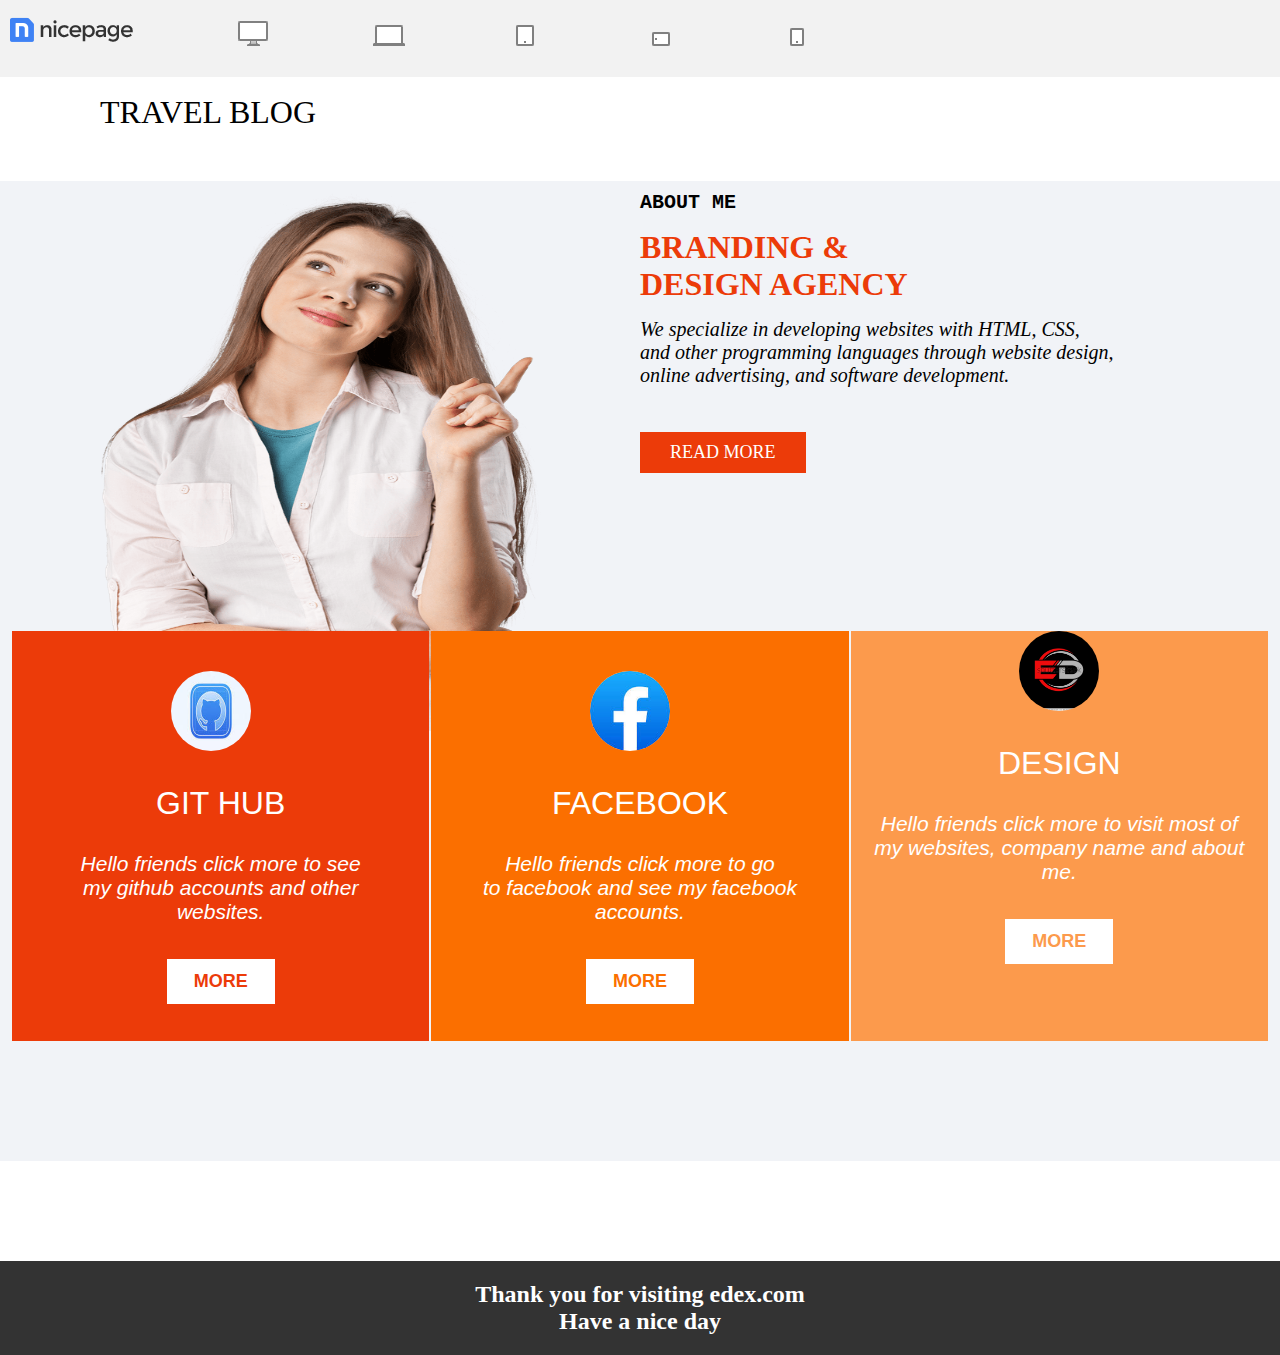
==== index.html @ d16c8aee "portfolio" ====
<!DOCTYPE html>
<html lang="en">
<head>
    <meta charset="UTF-8">
    <meta http-equiv="X-UA-Compatible" content="IE=edge">
    <meta name="viewport" content="width=device-width, initial-scale=1.0">
    <link rel="shortcut icon" href="./img/ed-initial-letters.webp" type="image/x-icon">
    <link rel="stylesheet" href="desktop.css">
    <title>Daniel's Portfolio</title>
</head>
<body>
    <div class="sectionA">
      <div class="navbar">
        <img src="./img/nicepage logo.png" alt="logo">
       <a href="desktop.html"><img src="./img/nicepage desktop.png" alt="img"></a>
        <a href="laptop.html"><img src="./img/nicepage laptop.png" alt="img"></a>
       <a href="ipad.html"><img src="./img/nicepage ipad.png" alt="img"></a>
     <a href="tablet.html"><img src="./img/nicepage tablet.png" alt="img"></a>
       <a href="phone.html"><img src="./img/nicepage phone.png" alt="img"></a>
      </div>
    </div>
    <div class="sectionB">
         <h1>TRAVEL BLOG</h1>
    </div>
    <div class="sectionC">
    
      <div class="wrapper">
      <img width="550px" src="./img/nicepage woman.png" alt="">
      <div class="passage">
    <h3>about me</h3>
    <h1>BRANDING & <br> DESIGN AGENCY</h1>
    <p><i>We specialize in developing websites with HTML, CSS, <br> and other programming languages through website design, <br> online advertising,  and software development.</i></p>
    <button><a href="">READ MORE</a></button>
  </div>
    </div>

    <div class="overall_card">
    <div class="stcard">
      <center>
         <img  src="./img/images (1).jpg" alt="gitHUb">
         <h1>GIT HUB</h1>
         <p><i>Hello friends click more to see <br> my github accounts and other <br> websites.</i></p>
         <button><a href="https://github.com/nikeydan">MORE</a></button>
        </center>
    </div>
    <div class="ndcard">
    <center>
        <img  src="./img/images.jpg" alt="facebook">
        <h1>FACEBOOK</h1>
        <p><i>Hello friends click more to go <br> to facebook and see my facebook <br> accounts.</i></p>
        <button><a href="https://web.facebook.com/campaign/landing.php?&campaign_id=1652975230&extra_1=s%7Cc%7C318304378052%7Ce%7Cfacebook+sign+up%7C&placement&creative=318304378052&keyword=facebook+sign+up&partner_id=googlesem&extra_2=campaignid%3D1652975230%26adgroupid%3D71931261108%26matchtype%3De%26network%3Dg%26source%3Dnotmobile%26search_or_content%3Ds%26device%3Dc%26devicemodel%3D%26adposition%3D%26target%3D%26targetid%3Dkwd-5066597374%26loc_physical_ms%3D1010294%26loc_interest_ms%3D%26feeditemid%3D%26param1%3D%26param2%3D&gclid=Cj0KCQjwjIKYBhC6ARIsAGEds-IVpI_5A9W4yQk_CupV77DrSIPTeQUV0bUursnT1_kxUa9e7VipD6saAmTtEALw_wcB&_rdc=1&_rdr">MORE</a></button>
      </center>
    </div>
    <div class="rdcard">
    <center>
       <img src="./img/ed-initial-letters.webp" alt="design">
       <h1>DESIGN</h1>
       <p><i>Hello friends click more to visit most of <br> my websites, company name and about <br> me.</i></p>
       <button><a href="websites.html">MORE</a></button>
      </center>
    </div>
</div>
    </div>
    <div class="sectionD">
  <h1>Thank you for visiting edex.com <br>Have a nice day</h1>
    </div>
</body>
</html>
---- desktop.css ----
* {
    padding: 0;
    margin: 0;
    box-sizing: border-box;
}

.sectionA .navbar {
     width: 100%;
     height: 77px;
     background-color: rgb(242, 242, 242);
}
.sectionA .navbar img {
    margin-left: 10px;
    margin-top: 10px;
  }
.sectionA .navbar a img {
  margin-left: 100px;
}
.sectionA .navbar a img:hover {
    background: rgb(201, 228, 249);
  }
  .sectionB {
    height: 67px;
  }
  .sectionB h1 {
    margin-left: 100px;
    margin-top: 17px;
    font-family: Cambria, Cochin, Georgia, Times, 'Times New Roman', serif;
    font-weight: lighter;
  }
  .sectionC {
    background-color: rgb(241, 243, 247);
    width: 100%;
    height: max-content;
    padding: 0px 10px;

  }
  .sectionC .wrapper{
    display: flex;
    justify-content: space-around;
  }
  .sectionC .wrapper {
   margin: 20px 0;
   display: flex;
  }
  .sectionC .wrapper img, .sectionC .wrapper .passage{
    flex:1;

  }
  .sectionC .wrapper img{
    width: 200px;
    height: 550px;
  }
  .sectionC .passage{
  padding:10px
  }
.sectionC .passage h3 {
    font-family:'Courier New', Courier, monospace;
    text-transform: uppercase;
    font-weight:bold ;
    font-size: 20px;
}
.sectionC .passage h1 {
    margin-top: 15px;
    font-family: Cambria, Cochin, Georgia, Times, 'Times New Roman', serif;
  color: rgb(236, 59, 9);
  font-size: 2rem;
}
.sectionC .passage p {
    margin-top: 15px;
   font-size: 20px;
}
.sectionC .passage button {
    font-family: Cambria, Cochin, Georgia, Times, 'Times New Roman', serif;
    color: white;
    background:  rgb(236, 59, 9);
    border: none;
    font-size: large;
   padding: 10px 30px;
   margin-top: 45px;
}.sectionC .passage button a {
 text-decoration: none;
 color: white;
}

.sectionC .passage button:hover {
    cursor: pointer;
    background: black;
}
 .overall_card {
  position: relative;
  top: -120px;
    display: flex;
    justify-content: center;
    width: 100%;
    padding: 0 2px;
    column-gap: 2px;
 }
 .overall_card .stcard,  .overall_card .ndcard,  .overall_card .rdcard{
  flex: 1;
 }

 .overall_card .stcard img,  .overall_card .ndcard img,  .overall_card .rdcard img{
 width: 80px;
 height: 80px;
 border-radius: 50%;
 }
.sectionC .overall_card .stcard {
   
    display: inline-block;
    background-color: rgb(236, 59, 9);
    justify-content: center;
    text-align: center;
    flex: 1;
    height: 410px;
}
.sectionC .overall_card .stcard:hover {
  background: darkblue;
  border-radius: 30px;
  transition: 1s ease-out;
}
.sectionC .overall_card .stcard img {
    margin-top: 40px;
    margin-left: -20px;
    border-radius: 50%;
}
.sectionC .overall_card .stcard h1 {
    font-size: xx-large;
    font-family: Arial, Helvetica, sans-serif;
    font-weight: lighter;
    color: white;
  margin-top: 30px;
}
.sectionC .overall_card .stcard p {
    font-weight:1px ;
    border: 10px;
    font-size: 21px;
    font-family: Arial, Helvetica, sans-serif;
    color: white;
  margin-top: 30px;
}
.sectionC .overall_card .stcard button {
    font-weight: bold;
    font-size: large;
    padding: 12px 27px;
    border: none;
    color: rgb(236, 59, 9);
    background: white;
   margin-top: 35px;
}
.sectionC .overall_card .stcard button a {
  color: rgb(236, 59, 9);
 text-decoration: none;
}
.sectionC .overall_card .ndcard {
    display: inline-block;
    background-color: rgb(251, 111, 0);
    justify-content: center;
    text-align: center;
    flex: 1;
    height: 410px;
}
.sectionC .overall_card .ndcard:hover {
  border-radius: 30px;
  background: fuchsia;
  transition: 1s ease-in ;
}
.sectionC .overall_card .ndcard img {
    margin-top: 40px;
    margin-left: -20px;
    border-radius: 50%;
}
.sectionC .overall_card .ndcard h1 {
    font-size: xx-large;
    font-family: Arial, Helvetica, sans-serif;
    font-weight: lighter;
    color: white;
  margin-top: 30px;
}
.sectionC .overall_card .ndcard p {
    font-weight:1px ;
    border: 10px;
    font-size: 21px;
    font-family: Arial, Helvetica, sans-serif;
    color: white;
  margin-top: 30px;
}
.sectionC .overall_card .ndcard button {
    font-weight: bold;
    font-size: large;
    padding: 12px 27px;
    border: none;
    color: rgb(251, 111, 0);
    background: white;
   margin-top: 35px;
}
.sectionC .overall_card .ndcard button a {
  color: rgb(251, 111, 0);
  text-decoration: none;
}
.sectionC .overall_card .rdcard {
    display: inline-block;
    background-color: rgb(252, 154, 76);
    justify-content: center;
    text-align: center;
    flex:1;
    height: 410px;
}
.sectionC .overall_card .rdcard:hover {
  border-radius: 30px;
  background: deepskyblue;
  transition: 1s ease-in;
}
.sectionC .overall_card .rdcard h1 {
    font-size: xx-large;
    font-family: Arial, Helvetica, sans-serif;
    font-weight: lighter;
    color: white;
  margin-top: 30px;
}
.sectionC .overall_card .rdcard p {
    font-weight:1px ;
    border: 10px;
    font-size: 21px;
    font-family: Arial, Helvetica, sans-serif;
    color: white;
  margin-top: 30px;
}
.sectionC .overall_card .rdcard button {
    font-weight: bold;
    font-size: large;
    padding: 12px 27px;
    border: none;
    color: rgb(252, 154, 76);
    background: white;
   margin-top: 35px;
}
.sectionC .overall_card .rdcard button a {
  color: rgb(252, 154, 76);
  text-decoration: none;
}
.sectionC .overall_card button:hover {
    cursor: pointer;
    background: black;
}
.sectionD {
  align-items: center;
  margin-top: 100px;
  background-color: rgb(51, 51, 51);
  width: 100%;
padding: 20px 10px;
}
.sectionD h1 {
  text-align: center;
   color: white;
   font-weight: 1px;
   font-size: x-large;
   font-family: Georgia, 'Times New Roman', Times, serif;
}

 @media screen  and (max-width:480px){
  .sectionC .wrapper{
    display: flex;
    flex-direction: column;
    align-items: center;
   }
   .sectionA .navbar a{
    display: none;
   }
   .sectionC .overall_card {
    flex-direction: column;
   }
 }
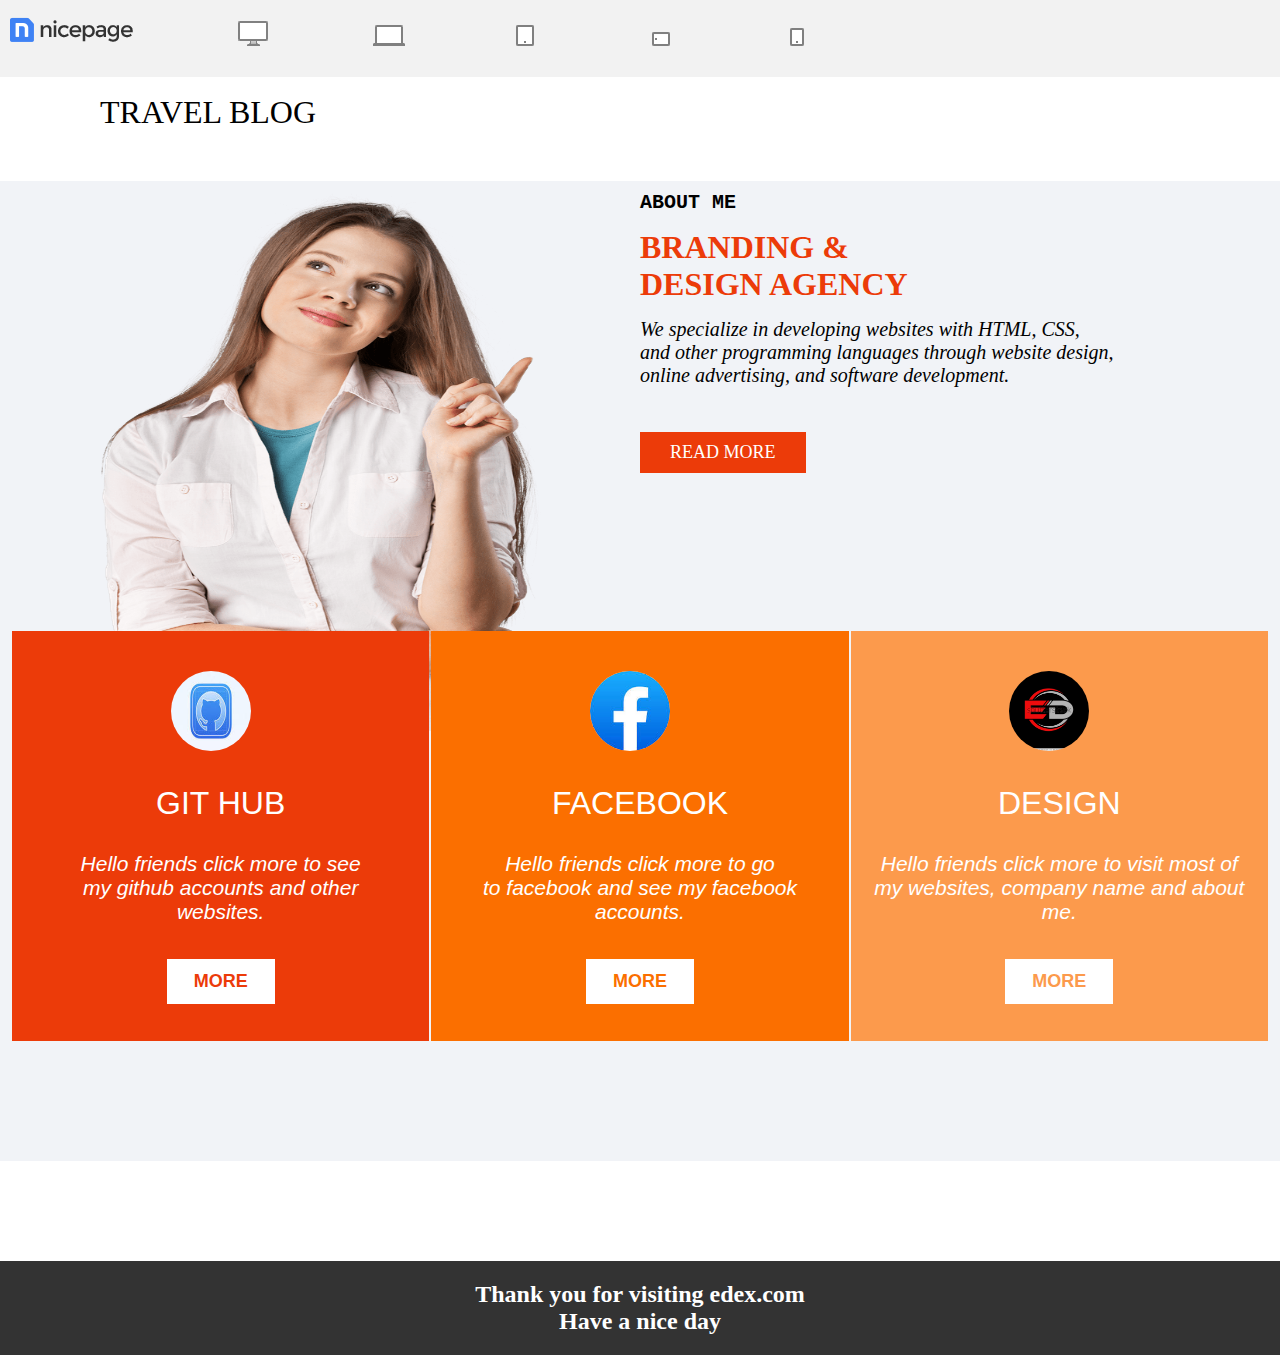
==== commit 0220b6a5: "daniel" ====
--- a/index.html
+++ b/index.html
@@ -36,28 +36,22 @@
 
     <div class="overall_card">
     <div class="stcard">
-      <center>
          <img  src="./img/images (1).jpg" alt="gitHUb">
          <h1>GIT HUB</h1>
          <p><i>Hello friends click more to see <br> my github accounts and other <br> websites.</i></p>
          <button><a href="https://github.com/nikeydan">MORE</a></button>
-        </center>
     </div>
     <div class="ndcard">
-    <center>
         <img  src="./img/images.jpg" alt="facebook">
         <h1>FACEBOOK</h1>
         <p><i>Hello friends click more to go <br> to facebook and see my facebook <br> accounts.</i></p>
         <button><a href="https://web.facebook.com/campaign/landing.php?&campaign_id=1652975230&extra_1=s%7Cc%7C318304378052%7Ce%7Cfacebook+sign+up%7C&placement&creative=318304378052&keyword=facebook+sign+up&partner_id=googlesem&extra_2=campaignid%3D1652975230%26adgroupid%3D71931261108%26matchtype%3De%26network%3Dg%26source%3Dnotmobile%26search_or_content%3Ds%26device%3Dc%26devicemodel%3D%26adposition%3D%26target%3D%26targetid%3Dkwd-5066597374%26loc_physical_ms%3D1010294%26loc_interest_ms%3D%26feeditemid%3D%26param1%3D%26param2%3D&gclid=Cj0KCQjwjIKYBhC6ARIsAGEds-IVpI_5A9W4yQk_CupV77DrSIPTeQUV0bUursnT1_kxUa9e7VipD6saAmTtEALw_wcB&_rdc=1&_rdr">MORE</a></button>
-      </center>
     </div>
     <div class="rdcard">
-    <center>
        <img src="./img/ed-initial-letters.webp" alt="design">
        <h1>DESIGN</h1>
        <p><i>Hello friends click more to visit most of <br> my websites, company name and about <br> me.</i></p>
        <button><a href="websites.html">MORE</a></button>
-      </center>
     </div>
 </div>
     </div>
--- a/desktop.css
+++ b/desktop.css
@@ -88,8 +88,8 @@
     background: black;
 }
  .overall_card {
-  position: relative;
-  top: -120px;
+    position: relative;
+    top: -120px;
     display: flex;
     justify-content: center;
     width: 100%;
@@ -137,7 +137,7 @@
     font-size: 21px;
     font-family: Arial, Helvetica, sans-serif;
     color: white;
-  margin-top: 30px;
+    margin-top: 30px;
 }
 .sectionC .overall_card .stcard button {
     font-weight: bold;
@@ -146,7 +146,7 @@
     border: none;
     color: rgb(236, 59, 9);
     background: white;
-   margin-top: 35px;
+    margin-top: 35px;
 }
 .sectionC .overall_card .stcard button a {
   color: rgb(236, 59, 9);
@@ -175,7 +175,7 @@
     font-family: Arial, Helvetica, sans-serif;
     font-weight: lighter;
     color: white;
-  margin-top: 30px;
+    margin-top: 30px;
 }
 .sectionC .overall_card .ndcard p {
     font-weight:1px ;
@@ -183,7 +183,7 @@
     font-size: 21px;
     font-family: Arial, Helvetica, sans-serif;
     color: white;
-  margin-top: 30px;
+    margin-top: 30px;
 }
 .sectionC .overall_card .ndcard button {
     font-weight: bold;
@@ -192,7 +192,7 @@
     border: none;
     color: rgb(251, 111, 0);
     background: white;
-   margin-top: 35px;
+    margin-top: 35px;
 }
 .sectionC .overall_card .ndcard button a {
   color: rgb(251, 111, 0);
@@ -206,6 +206,11 @@
     flex:1;
     height: 410px;
 }
+.sectionC .overall_card .rdcard img {
+  margin-top: 40px;
+  margin-left: -20px;
+  border-radius: 50%;
+}
 .sectionC .overall_card .rdcard:hover {
   border-radius: 30px;
   background: deepskyblue;
@@ -216,7 +221,7 @@
     font-family: Arial, Helvetica, sans-serif;
     font-weight: lighter;
     color: white;
-  margin-top: 30px;
+    margin-top: 30px;
 }
 .sectionC .overall_card .rdcard p {
     font-weight:1px ;
@@ -224,7 +229,7 @@
     font-size: 21px;
     font-family: Arial, Helvetica, sans-serif;
     color: white;
-  margin-top: 30px;
+    margin-top: 30px;
 }
 .sectionC .overall_card .rdcard button {
     font-weight: bold;
@@ -233,7 +238,7 @@
     border: none;
     color: rgb(252, 154, 76);
     background: white;
-   margin-top: 35px;
+    margin-top: 35px;
 }
 .sectionC .overall_card .rdcard button a {
   color: rgb(252, 154, 76);
@@ -268,6 +273,41 @@
     display: none;
    }
    .sectionC .overall_card {
+    margin-top: 130px;
     flex-direction: column;
-   }
- }+    row-gap: 30px;
+   }
+   .stcard {
+    padding: 30px;
+   }
+   .ndcard {
+    padding: 30px;
+   }
+   .rdcard {
+    padding: 30px;
+   }
+ }
+ @media screen and (min-width: 481px) and (max-width: 768px){
+  .sectionC .wrapper{
+    display: flex;
+    flex-direction: column;
+    align-items: center;
+   }
+   .sectionA .navbar a{
+    display: none;
+   }
+   .sectionC .overall_card {
+    margin-top: 130px;
+    flex-direction: column;
+    row-gap: 30px;
+   }
+   .stcard {
+    padding: 30px;
+   }
+   .ndcard {
+    padding: 30px;
+   }
+   .rdcard {
+    padding: 30px;
+   }
+ }
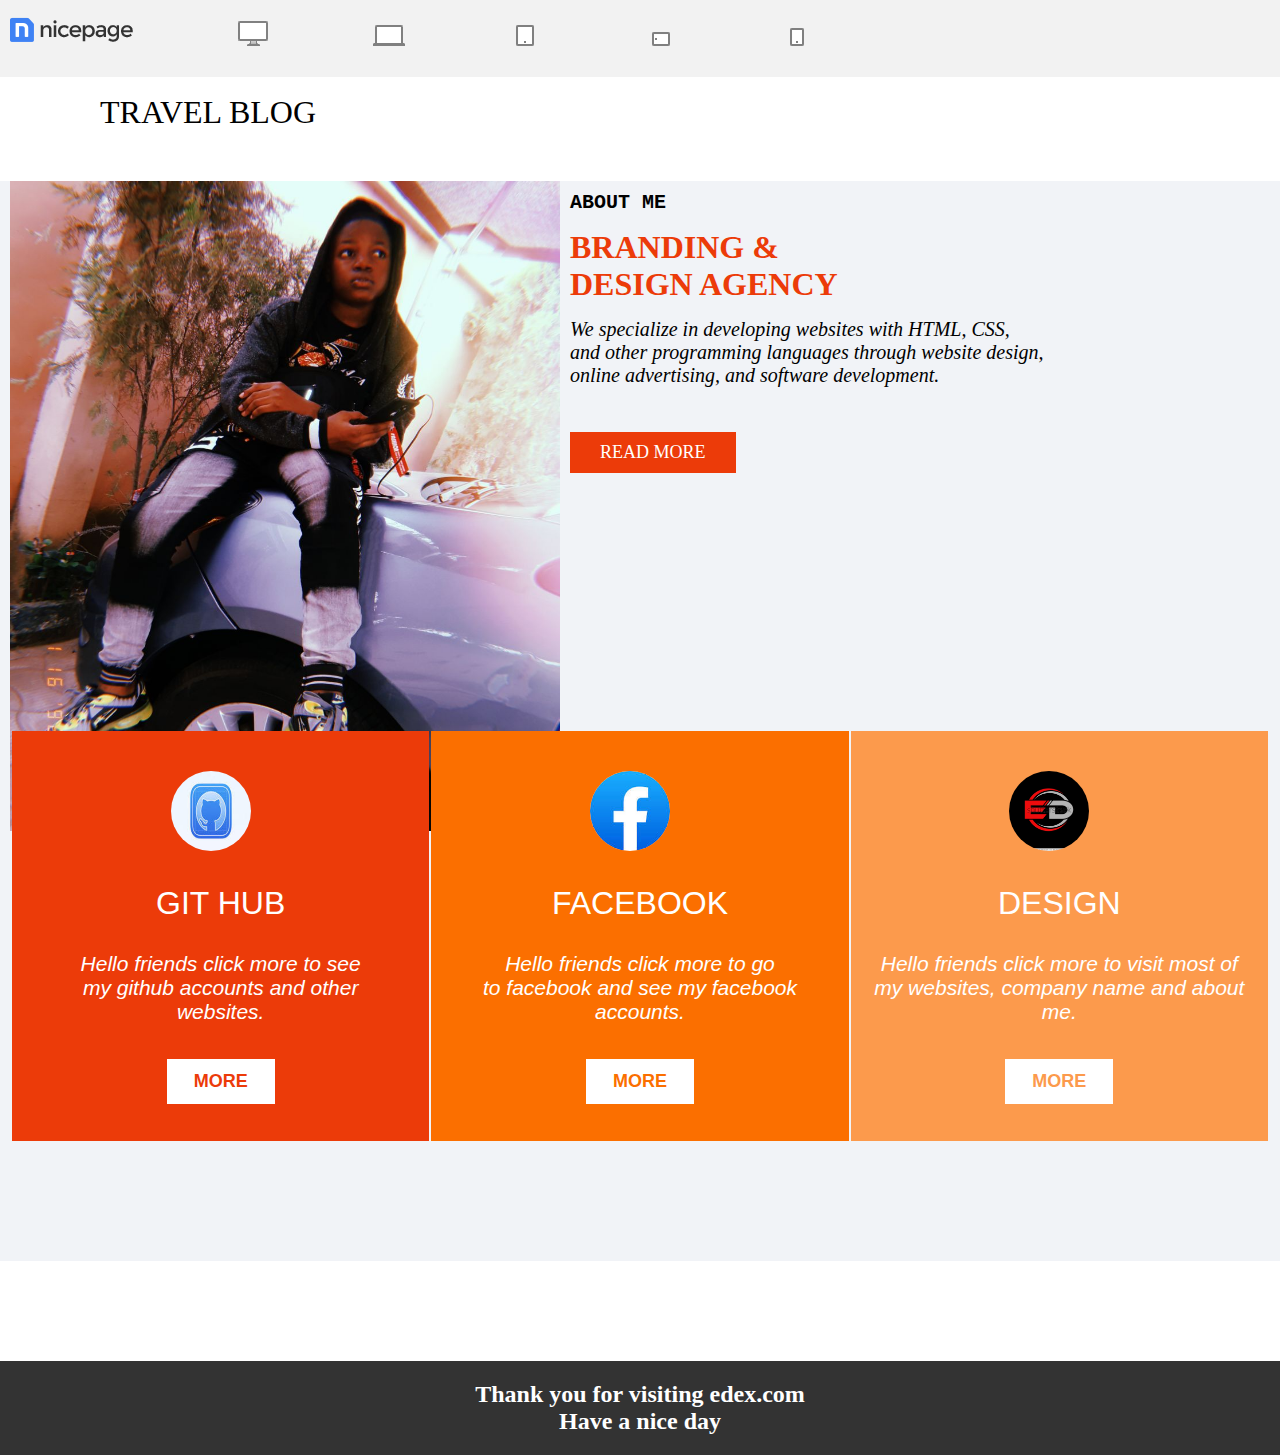
==== commit d0417b86: "portfolio" ====
--- a/index.html
+++ b/index.html
@@ -25,7 +25,7 @@
     <div class="sectionC">
     
       <div class="wrapper">
-      <img width="550px" src="./img/nicepage woman.png" alt="">
+      <img class="fishes" src="./img/IMG_1721.JPG" alt="logo">
       <div class="passage">
     <h3>about me</h3>
     <h1>BRANDING & <br> DESIGN AGENCY</h1>
--- a/desktop.css
+++ b/desktop.css
@@ -43,13 +43,13 @@
    margin: 20px 0;
    display: flex;
   }
-  .sectionC .wrapper img, .sectionC .wrapper .passage{
+  .sectionC .wrapper , .sectionC .wrapper .passage{
     flex:1;
 
   }
-  .sectionC .wrapper img{
-    width: 200px;
-    height: 550px;
+  .fishes {
+    height: 650px;
+    width: 550px;
   }
   .sectionC .passage{
   padding:10px
@@ -309,5 +309,5 @@
    }
    .rdcard {
     padding: 30px;
-   }
- }
+   } 
+ }
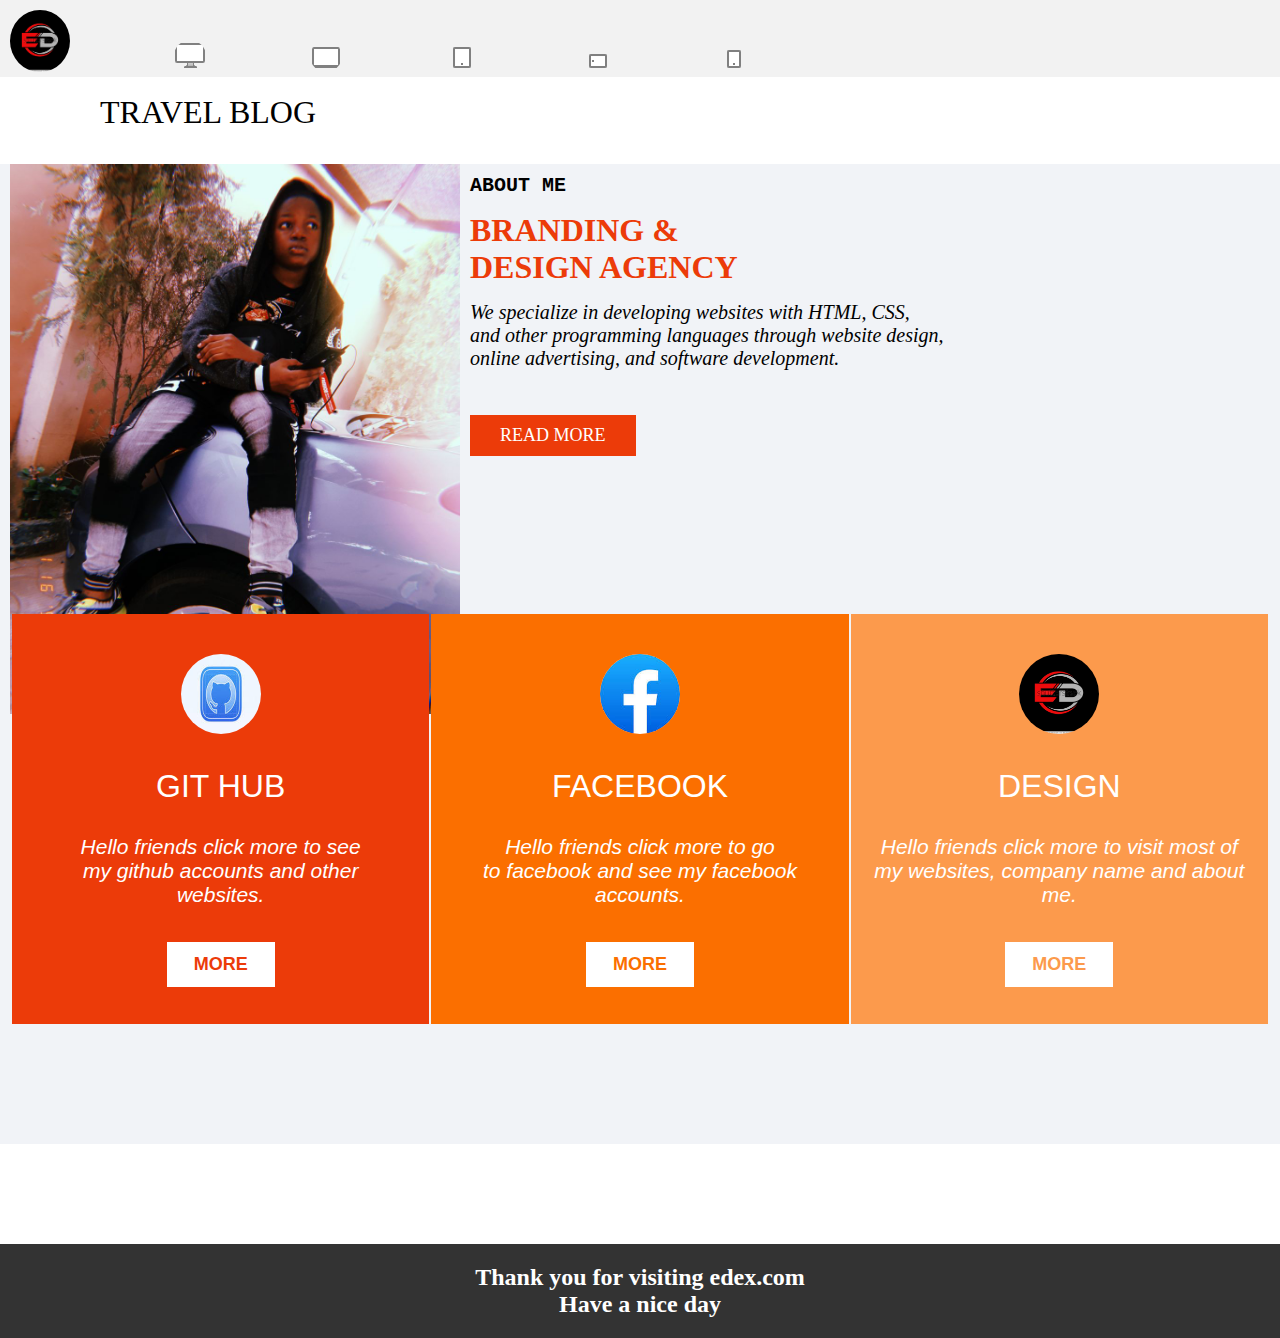
==== commit 00b18912: "https://github.com/emeniked/new.git" ====
--- a/index.html
+++ b/index.html
@@ -11,7 +11,7 @@
 <body>
     <div class="sectionA">
       <div class="navbar">
-        <img src="./img/nicepage logo.png" alt="logo">
+        <img width="60px" src="./img/ed-initial-letters.webp" alt="logo">
        <a href="desktop.html"><img src="./img/nicepage desktop.png" alt="img"></a>
         <a href="laptop.html"><img src="./img/nicepage laptop.png" alt="img"></a>
        <a href="ipad.html"><img src="./img/nicepage ipad.png" alt="img"></a>
@@ -23,8 +23,7 @@
          <h1>TRAVEL BLOG</h1>
     </div>
     <div class="sectionC">
-    
-      <div class="wrapper">
+     <div class="wrapper">
       <img class="fishes" src="./img/IMG_1721.JPG" alt="logo">
       <div class="passage">
     <h3>about me</h3>
@@ -51,7 +50,7 @@
        <img src="./img/ed-initial-letters.webp" alt="design">
        <h1>DESIGN</h1>
        <p><i>Hello friends click more to visit most of <br> my websites, company name and about <br> me.</i></p>
-       <button><a href="websites.html">MORE</a></button>
+       <button><a href="sound cloud/index.html">MORE</a></button>
     </div>
 </div>
     </div>
--- a/desktop.css
+++ b/desktop.css
@@ -3,13 +3,16 @@
     margin: 0;
     box-sizing: border-box;
 }
-
+.sectionA {
+  width: 100%;
+  overflow: hidden;
+}
 .sectionA .navbar {
-     width: 100%;
      height: 77px;
      background-color: rgb(242, 242, 242);
 }
 .sectionA .navbar img {
+  border-radius: 50%;
     margin-left: 10px;
     margin-top: 10px;
   }
@@ -20,6 +23,8 @@
     background: rgb(201, 228, 249);
   }
   .sectionB {
+    overflow: hidden;
+    width: 100%;
     height: 67px;
   }
   .sectionB h1 {
@@ -33,7 +38,6 @@
     width: 100%;
     height: max-content;
     padding: 0px 10px;
-
   }
   .sectionC .wrapper{
     display: flex;
@@ -48,8 +52,8 @@
 
   }
   .fishes {
-    height: 650px;
-    width: 550px;
+    height: 550px;
+    width: 450px;
   }
   .sectionC .passage{
   padding:10px
@@ -106,7 +110,6 @@
  border-radius: 50%;
  }
 .sectionC .overall_card .stcard {
-   
     display: inline-block;
     background-color: rgb(236, 59, 9);
     justify-content: center;
@@ -121,7 +124,6 @@
 }
 .sectionC .overall_card .stcard img {
     margin-top: 40px;
-    margin-left: -20px;
     border-radius: 50%;
 }
 .sectionC .overall_card .stcard h1 {
@@ -167,7 +169,6 @@
 }
 .sectionC .overall_card .ndcard img {
     margin-top: 40px;
-    margin-left: -20px;
     border-radius: 50%;
 }
 .sectionC .overall_card .ndcard h1 {
@@ -208,7 +209,6 @@
 }
 .sectionC .overall_card .rdcard img {
   margin-top: 40px;
-  margin-left: -20px;
   border-radius: 50%;
 }
 .sectionC .overall_card .rdcard:hover {
@@ -269,6 +269,10 @@
     flex-direction: column;
     align-items: center;
    }
+   .sectionC .wrapper img {
+    width: 200px;
+    height: 300px;
+   }
    .sectionA .navbar a{
     display: none;
    }
@@ -293,6 +297,10 @@
     flex-direction: column;
     align-items: center;
    }
+   .sectionC .wrapper img{
+    width: 300px;
+    height: 400px;
+   }
    .sectionA .navbar a{
     display: none;
    }
@@ -311,3 +319,31 @@
     padding: 30px;
    } 
  }
+ @media screen and (min-width: 769px) and (max-width: 1150px){
+  .sectionC .wrapper{
+    display: flex;
+    flex-direction: column;
+    align-items: center;
+   }
+   .sectionC .wrapper img{
+    width: 400px;
+    height: 500px;
+   }
+   .sectionA .navbar a{
+    display: none;
+   }
+   .sectionC .overall_card {
+    margin-top: 130px;
+    flex-direction: column;
+    row-gap: 30px;
+   }
+   .stcard {
+    padding: 30px;
+   }
+   .ndcard {
+    padding: 30px;
+   }
+   .rdcard {
+    padding: 30px;
+   } 
+ }
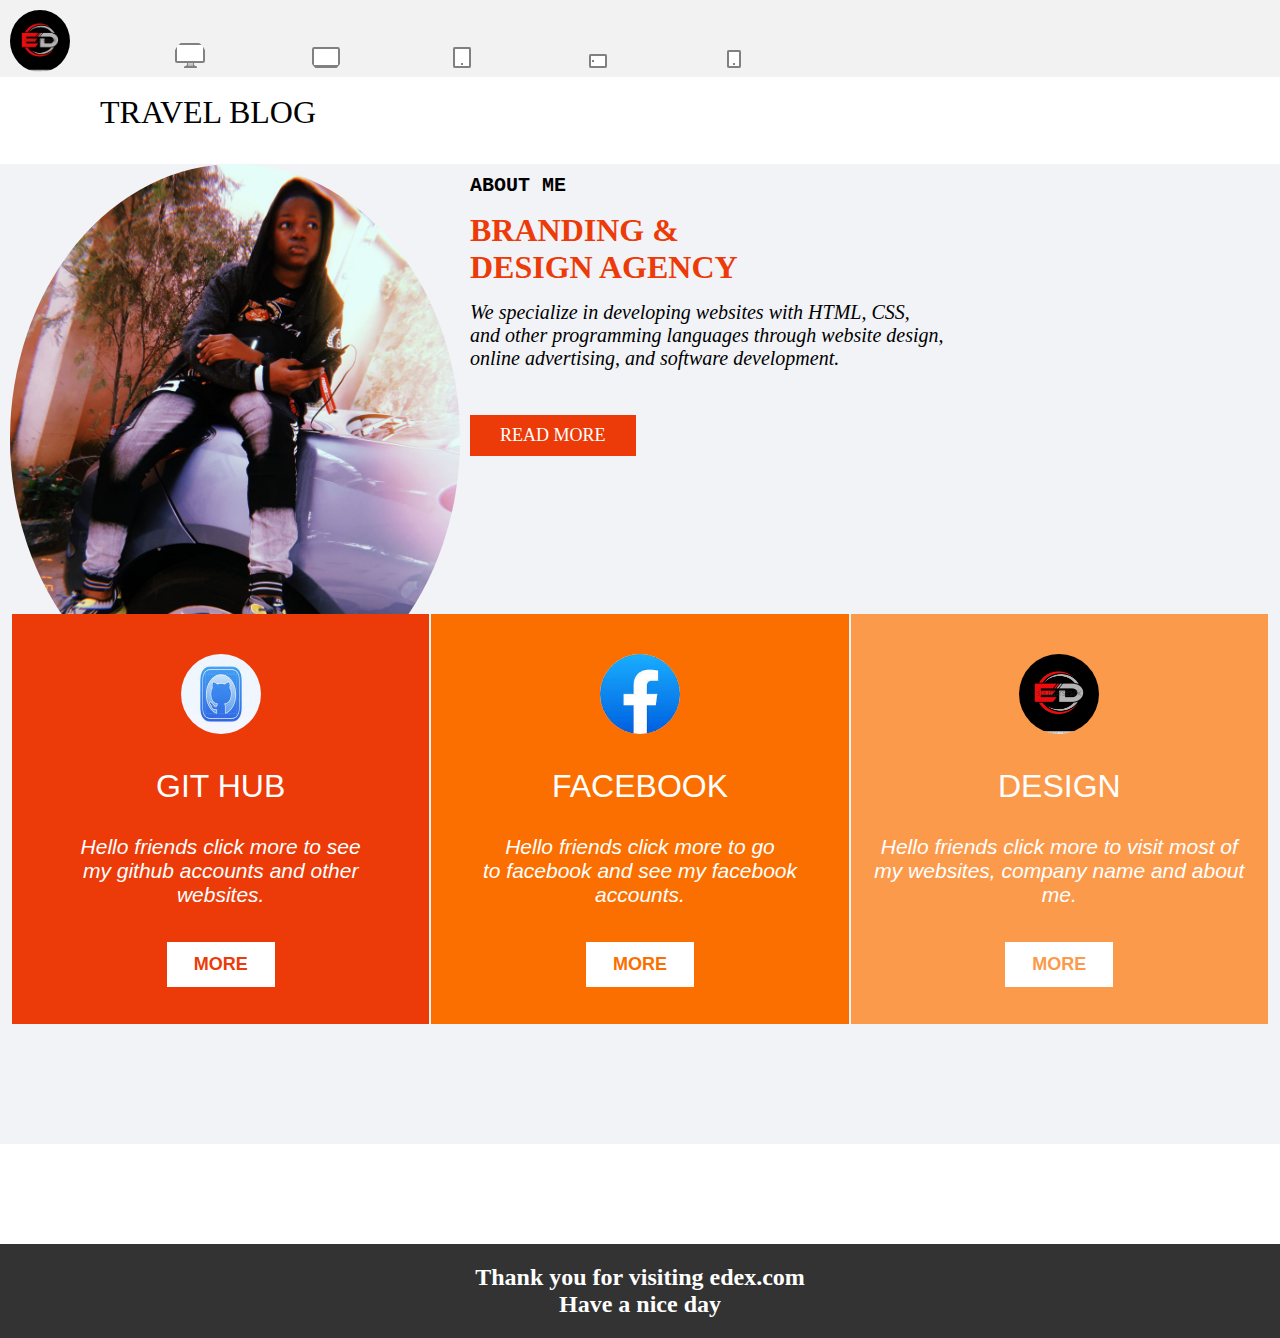
==== commit 8ee2caeb: "https://github.com/emeniked/done.git" ====
--- a/index.html
+++ b/index.html
@@ -12,11 +12,11 @@
     <div class="sectionA">
       <div class="navbar">
         <img width="60px" src="./img/ed-initial-letters.webp" alt="logo">
-       <a href="desktop.html"><img src="./img/nicepage desktop.png" alt="img"></a>
-        <a href="laptop.html"><img src="./img/nicepage laptop.png" alt="img"></a>
-       <a href="ipad.html"><img src="./img/nicepage ipad.png" alt="img"></a>
-     <a href="tablet.html"><img src="./img/nicepage tablet.png" alt="img"></a>
-       <a href="phone.html"><img src="./img/nicepage phone.png" alt="img"></a>
+       <a href=""><img src="./img/nicepage desktop.png" alt="img"></a>
+       <a href=""><img src="./img/nicepage laptop.png" alt="img"></a>
+       <a href=""><img src="./img/nicepage ipad.png" alt="img"></a>
+       <a href=""><img src="./img/nicepage tablet.png" alt="img"></a>
+       <a href=""><img src="./img/nicepage phone.png" alt="img"></a>
       </div>
     </div>
     <div class="sectionB">
@@ -29,7 +29,7 @@
     <h3>about me</h3>
     <h1>BRANDING & <br> DESIGN AGENCY</h1>
     <p><i>We specialize in developing websites with HTML, CSS, <br> and other programming languages through website design, <br> online advertising,  and software development.</i></p>
-    <button><a href="">READ MORE</a></button>
+    <button><a href="read.html">READ MORE</a></button>
   </div>
     </div>
 
@@ -50,7 +50,7 @@
        <img src="./img/ed-initial-letters.webp" alt="design">
        <h1>DESIGN</h1>
        <p><i>Hello friends click more to visit most of <br> my websites, company name and about <br> me.</i></p>
-       <button><a href="sound cloud/index.html">MORE</a></button>
+       <button><a href="https://github.com/nikeydan">MORE</a></button>
     </div>
 </div>
     </div>
--- a/desktop.css
+++ b/desktop.css
@@ -52,8 +52,10 @@
 
   }
   .fishes {
+    
     height: 550px;
     width: 450px;
+    border-radius: 50%;
   }
   .sectionC .passage{
   padding:10px
@@ -263,7 +265,7 @@
    font-family: Georgia, 'Times New Roman', Times, serif;
 }
 
- @media screen  and (max-width:480px){
+ @media screen  and (min-width:320px) and (max-width:480px){
   .sectionC .wrapper{
     display: flex;
     flex-direction: column;
@@ -272,6 +274,7 @@
    .sectionC .wrapper img {
     width: 200px;
     height: 300px;
+    border-radius: 50%;
    }
    .sectionA .navbar a{
     display: none;
@@ -300,6 +303,7 @@
    .sectionC .wrapper img{
     width: 300px;
     height: 400px;
+    border-radius: 50%;
    }
    .sectionA .navbar a{
     display: none;
@@ -326,6 +330,7 @@
     align-items: center;
    }
    .sectionC .wrapper img{
+    border-radius: 50%;
     width: 400px;
     height: 500px;
    }
